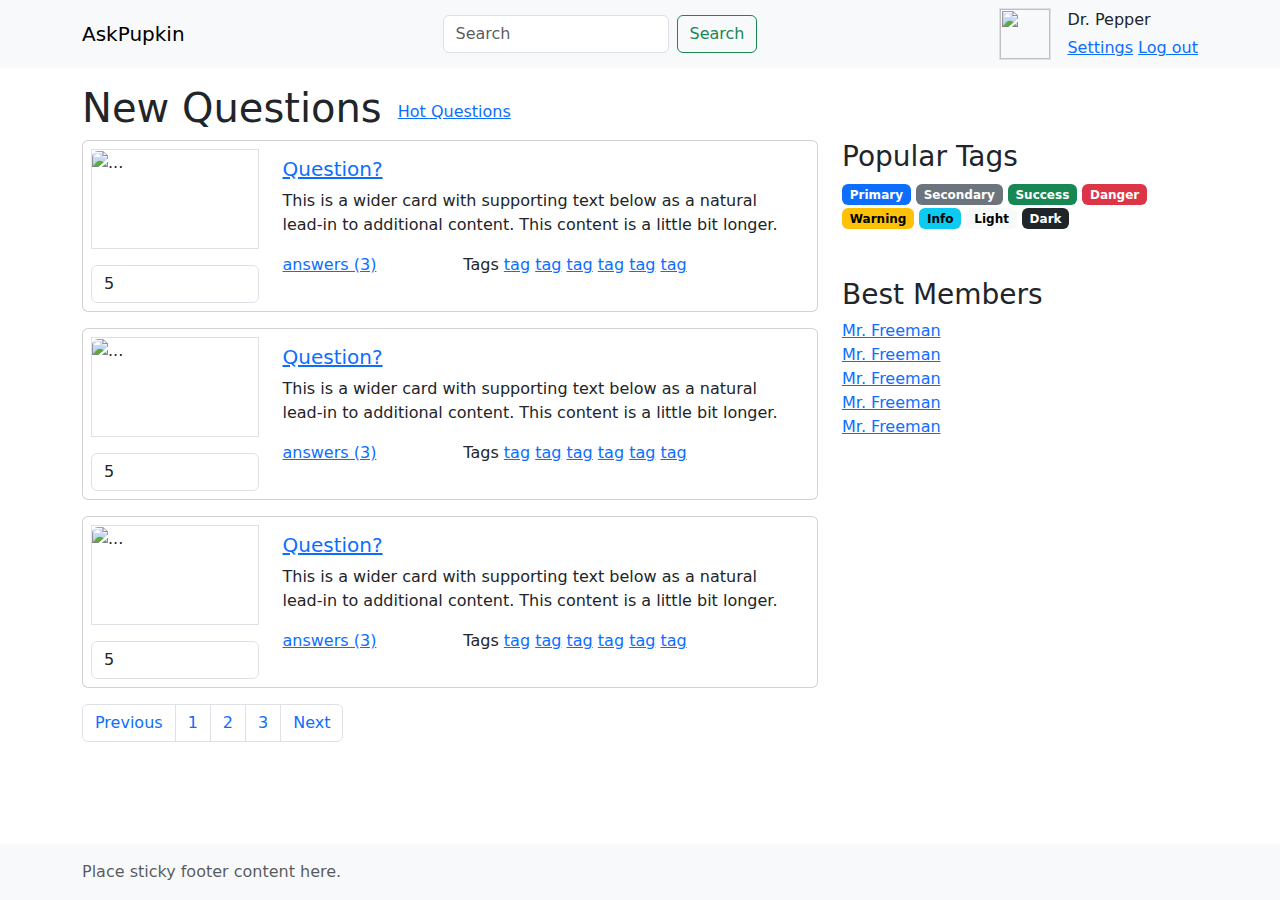
==== templates/index.html @ 41141dd0 "Start working" ====
<!doctype html>
<html lang="en">
  <head>
    <meta charset="utf-8" />
    <meta name="viewport" content="width=device-width, initial-scale=1" />
    <title>Bootstrap demo</title>
    <link
      href="https://cdn.jsdelivr.net/npm/bootstrap@5.3.3/dist/css/bootstrap.min.css"
      rel="stylesheet"
      integrity="sha384-QWTKZyjpPEjISv5WaRU9OFeRpok6YctnYmDr5pNlyT2bRjXh0JMhjY6hW+ALEwIH"
      crossorigin="anonymous"
    />
  </head>
  <body>
    <nav class="navbar bg-body-tertiary">
      <div class="container-sm-fluid container-lg">
        <a class="navbar-brand">AskPupkin</a>
        <form class="d-flex" role="search">
          <input
            class="form-control me-2"
            type="search"
            placeholder="Search"
            aria-label="Search"
          />
          <button class="btn btn-outline-success" type="submit">Search</button>
        </form>

        <div class="d-flex justify-content-between gap-3">
          <div class="border">
            <img src="img.jpg" width="50" height="50" />
          </div>
          <div class="d-flex flex-column justify-content-between">
            <div>Dr. Pepper</div>
            <div>
              <a href="/settings.html">Settings</a>
              <a href="/logout.html">Log out</a>
            </div>
          </div>
        </div>
      </div>
    </nav>

    <main class="container-fluid container-lg mt-3">
      <div class="d-flex gap-3 align-items-center">
        <h1>New Questions</h1>
        <a href="/hot.html">Hot Questions</a>
      </div>

      <div class="row">
        <div class="col-8">
          <article class="card mb-3 w-100">
            <div class="row g-0">
              <div class="col-3 p-2">
                <div class="border w-100 mb-3" style="height: 100px">
                  <img
                    src="img.jpg"
                    class="img-fluid rounded-start"
                    alt="..."
                  />
                </div>
                <div class="input-group flex-nowrap">
                  <input type="number" value="5" class="form-control" />
                </div>
              </div>
              <div class="col">
                <div class="card-body">
                  <h5 class="card-title">
                    <a href="/question.html">Question?</a>
                  </h5>
                  <p class="card-text">
                    This is a wider card with supporting text below as a natural
                    lead-in to additional content. This content is a little bit
                    longer.
                  </p>
                  <div class="row">
                    <a class="col-4" href="/question.html">answers (3)</a>
                    <div class="col-8">
                      <span>Tags</span>
                      <a href="/tag.html">tag</a>
                      <a href="/tag.html">tag</a>
                      <a href="/tag.html">tag</a>
                      <a href="/tag.html">tag</a>
                      <a href="/tag.html">tag</a>
                      <a href="/tag.html">tag</a>
                    </div>
                  </div>
                </div>
              </div>
            </div>
          </article>
          <article class="card mb-3 w-100">
            <div class="row g-0">
              <div class="col-3 p-2">
                <div class="border w-100 mb-3" style="height: 100px">
                  <img
                    src="img.jpg"
                    class="img-fluid rounded-start"
                    alt="..."
                  />
                </div>
                <div class="input-group flex-nowrap">
                  <input type="number" value="5" class="form-control" />
                </div>
              </div>
              <div class="col">
                <div class="card-body">
                  <h5 class="card-title">
                    <a href="/question.html">Question?</a>
                  </h5>
                  <p class="card-text">
                    This is a wider card with supporting text below as a natural
                    lead-in to additional content. This content is a little bit
                    longer.
                  </p>
                  <div class="row">
                    <a class="col-4" href="/question.html">answers (3)</a>
                    <div class="col-8">
                      <span>Tags</span>
                      <a href="/tag.html">tag</a>
                      <a href="/tag.html">tag</a>
                      <a href="/tag.html">tag</a>
                      <a href="/tag.html">tag</a>
                      <a href="/tag.html">tag</a>
                      <a href="/tag.html">tag</a>
                    </div>
                  </div>
                </div>
              </div>
            </div>
          </article>
          <article class="card mb-3 w-100">
            <div class="row g-0">
              <div class="col-3 p-2">
                <div class="border w-100 mb-3" style="height: 100px">
                  <img
                    src="img.jpg"
                    class="img-fluid rounded-start"
                    alt="..."
                  />
                </div>
                <div class="input-group flex-nowrap">
                  <input type="number" value="5" class="form-control" />
                </div>
              </div>
              <div class="col">
                <div class="card-body">
                  <h5 class="card-title">
                    <a href="/question.html">Question?</a>
                  </h5>
                  <p class="card-text">
                    This is a wider card with supporting text below as a natural
                    lead-in to additional content. This content is a little bit
                    longer.
                  </p>
                  <div class="row">
                    <a class="col-4" href="/question.html">answers (3)</a>
                    <div class="col-8">
                      <span>Tags</span>
                      <a href="/tag.html">tag</a>
                      <a href="/tag.html">tag</a>
                      <a href="/tag.html">tag</a>
                      <a href="/tag.html">tag</a>
                      <a href="/tag.html">tag</a>
                      <a href="/tag.html">tag</a>
                    </div>
                  </div>
                </div>
              </div>
            </div>
          </article>

          <nav aria-label="Page navigation example">
            <ul class="pagination">
              <li class="page-item">
                <a class="page-link" href="#">Previous</a>
              </li>
              <li class="page-item"><a class="page-link" href="#">1</a></li>
              <li class="page-item"><a class="page-link" href="#">2</a></li>
              <li class="page-item"><a class="page-link" href="#">3</a></li>
              <li class="page-item"><a class="page-link" href="#">Next</a></li>
            </ul>
          </nav>
        </div>
        <div class="col-4">
          <h3>Popular Tags</h3>
          <div class="row">
            <div class="col">
              <span class="badge text-bg-primary">Primary</span>
              <span class="badge text-bg-secondary">Secondary</span>
              <span class="badge text-bg-success">Success</span>
              <span class="badge text-bg-danger">Danger</span>
              <span class="badge text-bg-warning">Warning</span>
              <span class="badge text-bg-info">Info</span>
              <span class="badge text-bg-light">Light</span>
              <span class="badge text-bg-dark">Dark</span>
            </div>
          </div>
          <h3 class="mt-5">Best Members</h3>
          <div>
            <a href="/member.html" class="d-block">Mr. Freeman</a
            ><a href="/member.html" class="d-block">Mr. Freeman</a
            ><a href="/member.html" class="d-block">Mr. Freeman</a
            ><a href="/member.html" class="d-block">Mr. Freeman</a
            ><a href="/member.html" class="d-block">Mr. Freeman</a>
          </div>
        </div>
      </div>
    </main>
    <footer class="fixed-bottom p-3 bg-light">
      <div class="container">
        <span class="text-muted">Place sticky footer content here.</span>
      </div>
    </footer>
    <script
      src="https://cdn.jsdelivr.net/npm/bootstrap@5.3.3/dist/js/bootstrap.bundle.min.js"
      integrity="sha384-YvpcrYf0tY3lHB60NNkmXc5s9fDVZLESaAA55NDzOxhy9GkcIdslK1eN7N6jIeHz"
      crossorigin="anonymous"
    ></script>
  </body>
</html>
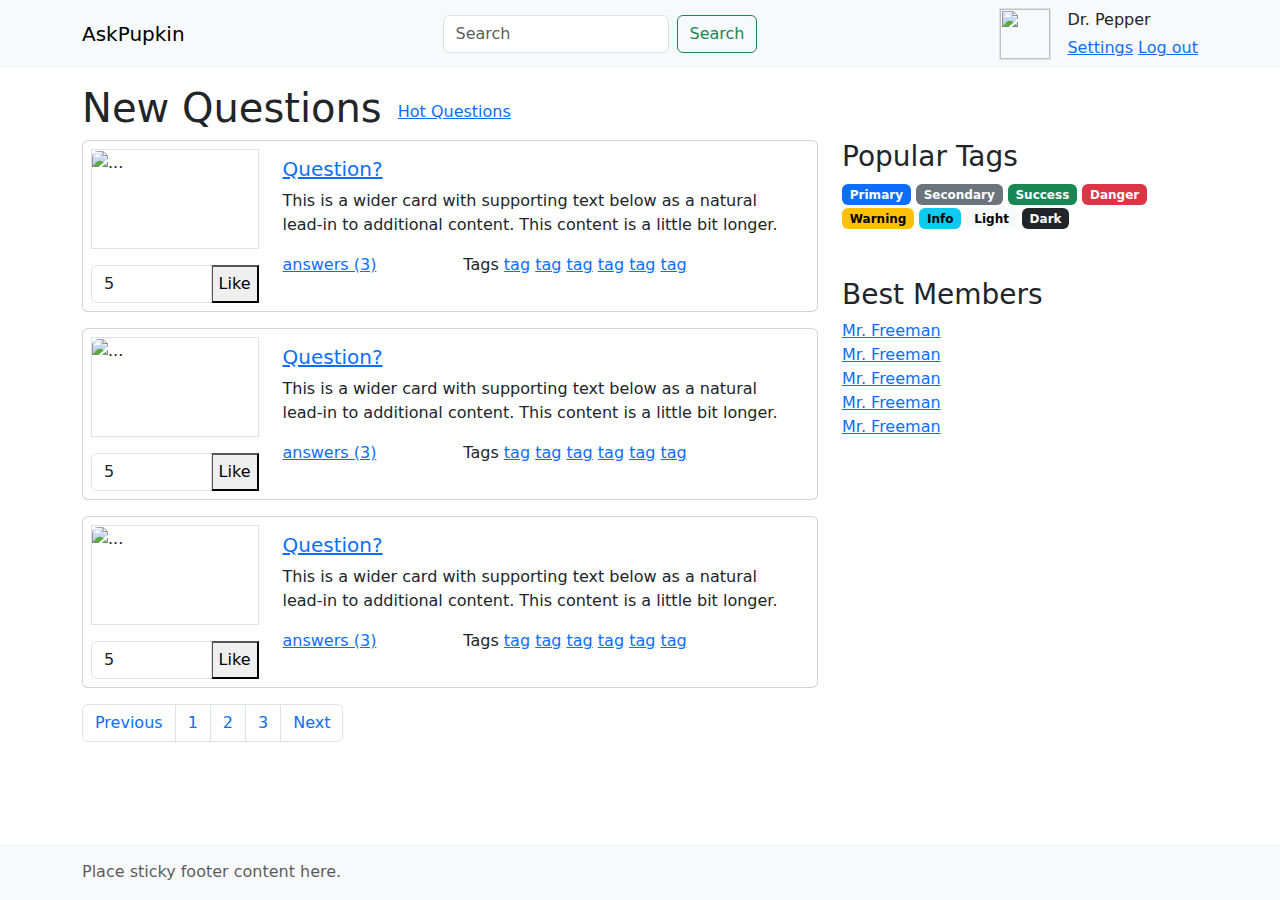
==== commit 03a31583: "Верстка списка вопросов на главной странице" ====
--- a/templates/index.html
+++ b/templates/index.html
@@ -60,6 +60,10 @@
                 </div>
                 <div class="input-group flex-nowrap">
                   <input type="number" value="5" class="form-control" />
+                  <button class="like-button">
+                    <i class="fas fa-heart"></i>
+                    <span>Like</span>
+                  </button>
                 </div>
               </div>
               <div class="col">
@@ -100,6 +104,10 @@
                 </div>
                 <div class="input-group flex-nowrap">
                   <input type="number" value="5" class="form-control" />
+                  <button class="like-button">
+                    <i class="fas fa-heart"></i>
+                    <span>Like</span>
+                  </button>
                 </div>
               </div>
               <div class="col">
@@ -140,6 +148,10 @@
                 </div>
                 <div class="input-group flex-nowrap">
                   <input type="number" value="5" class="form-control" />
+                  <button class="like-button">
+                    <i class="fas fa-heart"></i>
+                    <span>Like</span>
+                  </button>
                 </div>
               </div>
               <div class="col">
@@ -168,12 +180,9 @@
               </div>
             </div>
           </article>
-
-          <nav aria-label="Page navigation example">
+          <nav aria-label="Page navigation example" style="margin-bottom: 20px;">
             <ul class="pagination">
-              <li class="page-item">
-                <a class="page-link" href="#">Previous</a>
-              </li>
+              <li class="page-item"><a class="page-link" href="#">Previous</a></li>
               <li class="page-item"><a class="page-link" href="#">1</a></li>
               <li class="page-item"><a class="page-link" href="#">2</a></li>
               <li class="page-item"><a class="page-link" href="#">3</a></li>
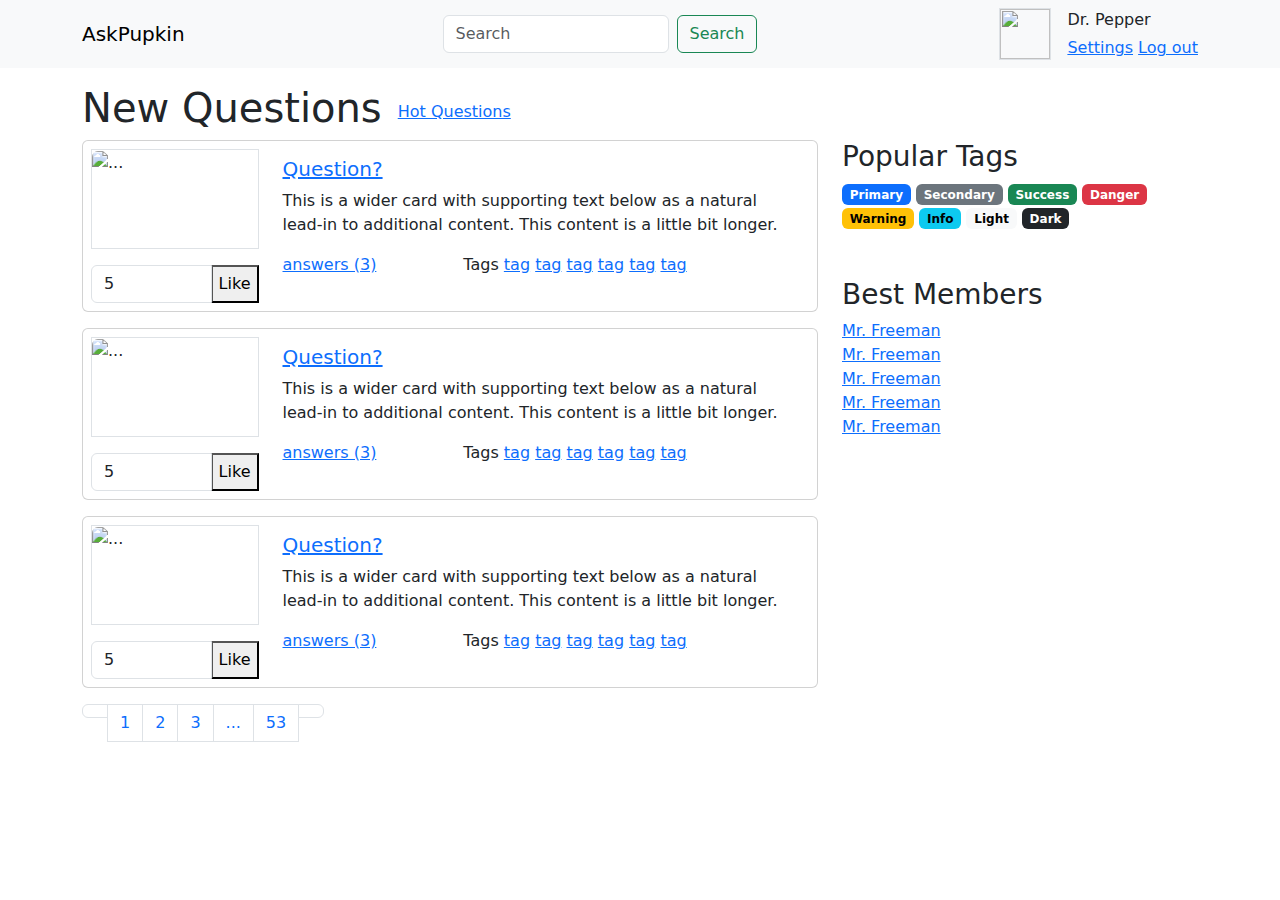
==== commit 45b60e2f: "Список вопросов по тегу" ====
--- a/templates/index.html
+++ b/templates/index.html
@@ -182,13 +182,26 @@
           </article>
           <nav aria-label="Page navigation example" style="margin-bottom: 20px;">
             <ul class="pagination">
-              <li class="page-item"><a class="page-link" href="#">Previous</a></li>
+              <li class="page-item">
+                <a class="page-link" href="#">
+                  <i class="fas fa-caret-left"></i>
+                </a>
+              </li>
               <li class="page-item"><a class="page-link" href="#">1</a></li>
               <li class="page-item"><a class="page-link" href="#">2</a></li>
               <li class="page-item"><a class="page-link" href="#">3</a></li>
-              <li class="page-item"><a class="page-link" href="#">Next</a></li>
+              <li class="page-item"><a class="page-link" href="#">...</a></li>
+              <li class="page-item"><a class="page-link" href="#">53</a></li>
+              <li class="page-item">
+                <a class="page-link" href="#">
+                  <i class="fas fa-caret-right"></i>
+                </a>
+              </li>
             </ul>
           </nav>
+          
+          
+          
         </div>
         <div class="col-4">
           <h3>Popular Tags</h3>
@@ -215,11 +228,6 @@
         </div>
       </div>
     </main>
-    <footer class="fixed-bottom p-3 bg-light">
-      <div class="container">
-        <span class="text-muted">Place sticky footer content here.</span>
-      </div>
-    </footer>
     <script
       src="https://cdn.jsdelivr.net/npm/bootstrap@5.3.3/dist/js/bootstrap.bundle.min.js"
       integrity="sha384-YvpcrYf0tY3lHB60NNkmXc5s9fDVZLESaAA55NDzOxhy9GkcIdslK1eN7N6jIeHz"
